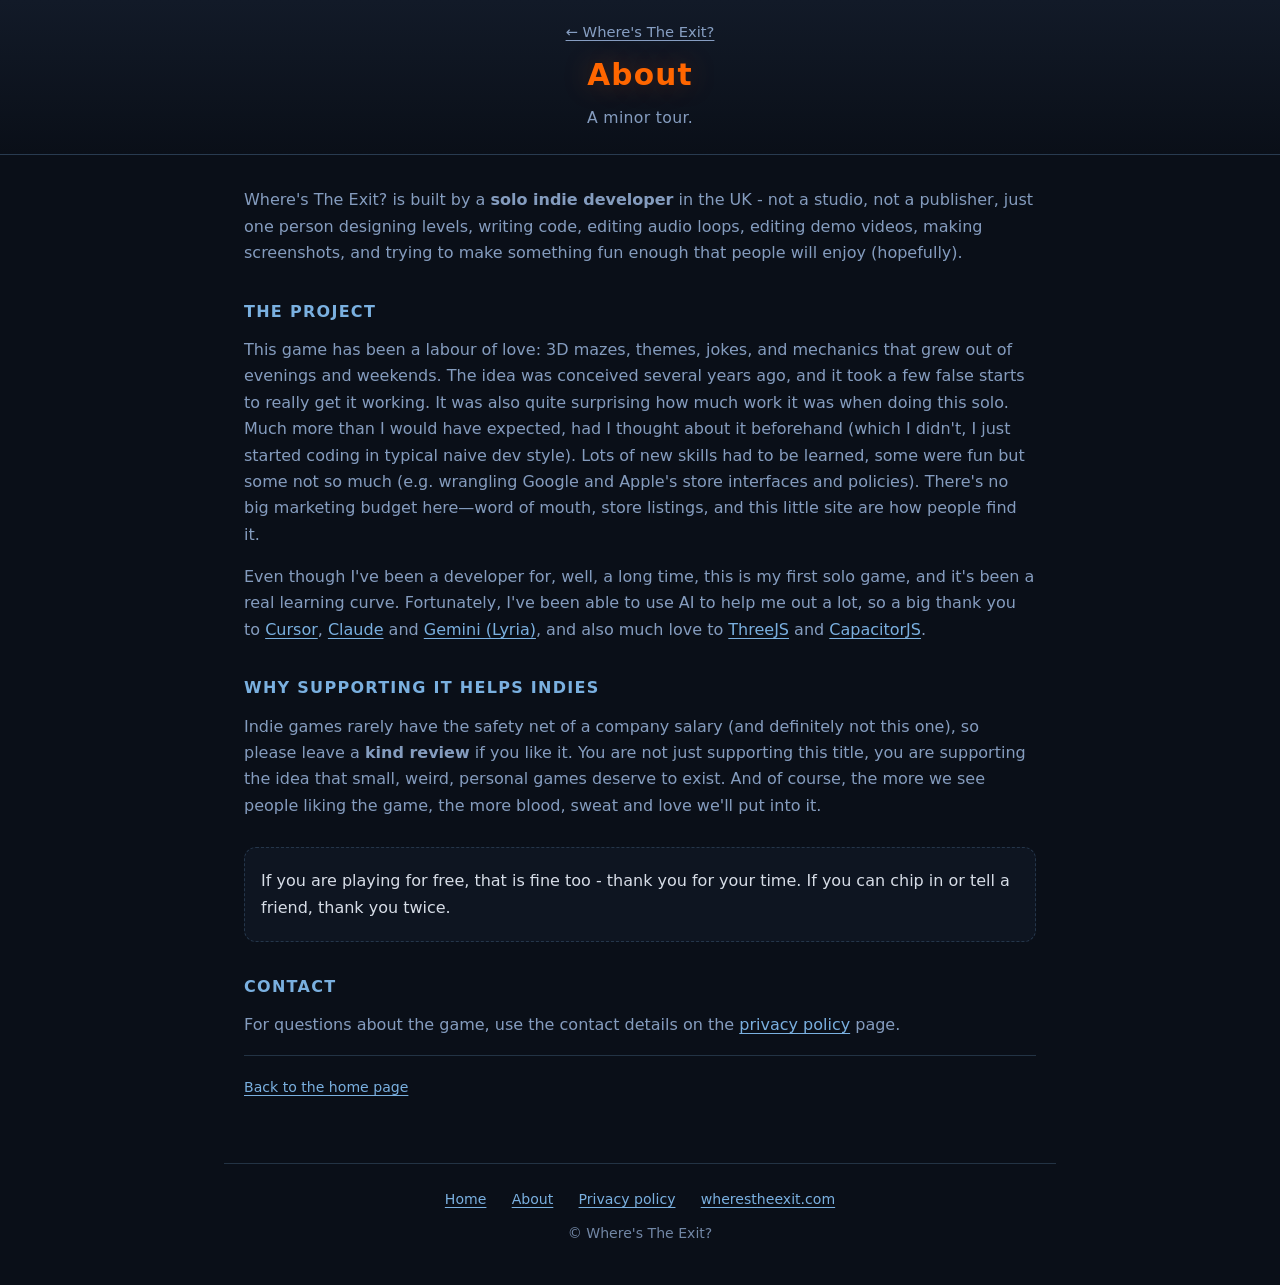
==== about.html @ 0488410e "revisions following switch to ad-supported model" ====
<!DOCTYPE html>
<html lang="en">
<head>
  <meta charset="utf-8">
  <meta name="viewport" content="width=device-width, initial-scale=1">
  <title>About - Where's The Exit?</title>
  <meta name="description" content="About the solo developer behind Where's The Exit? and why supporting small games matters.">
  <meta name="theme-color" content="#0a0f18">
  <link rel="stylesheet" href="assets/css/site.css">
  <link rel="canonical" href="https://wherestheexit.com/about.html">
</head>
<body>
  <a class="skip-link" href="#about-main">Skip to content</a>

  <header class="site-header site-header--compact">
    <p class="site-header__crumb"><a href="index.html">← Where's The Exit?</a></p>
    <h1 class="site-title site-title--compact">About</h1>
    <p class="tagline tagline--compact">A minor tour.</p>
  </header>

  <main id="about-main" class="policy-main">
    <p>
      Where's The Exit? is built by a <strong>solo indie developer</strong> in the UK - not a studio, not a publisher, just one person designing levels,
      writing code, editing audio loops, editing demo videos, making screenshots, and trying to make something fun enough that people will enjoy (hopefully).
    </p>

    <h2>The project</h2>
    <p>
      This game has been a labour of love: 3D mazes, themes, jokes, and mechanics that grew out of evenings and weekends. The idea was conceived several years
      ago, and it took a few false starts to really get it working. It was also quite surprising how much work it was when doing this solo. Much more than I would have
      expected, had I thought about it beforehand (which I didn't, I just started coding in typical naive dev style). Lots of new skills had to
      be learned, some were fun but some not so much (e.g. wrangling Google and Apple's store interfaces and policies).
      There's no big marketing budget here—word of mouth, store listings, and this little site are how people find it.
    </p>
    <p>
      Even though I've been a developer for, well, a long time, this is my first solo game, and it's been a real learning curve. Fortunately, I've
      been able to use AI to help me out a lot, so a big thank you to <a href="https://cursor.com/">Cursor</a>, <a href="https://claude.ai/">Claude</a>
      and <a href="https://gemini.google.com/app">Gemini (Lyria)</a>, and also much love to <a href="https://threejs.org/">ThreeJS</a> and
      <a href="https://capacitorjs.com/">CapacitorJS</a>.
    </p>

    <h2>Why supporting it helps indies</h2>
    <p>
      Indie games rarely have the safety net of a company salary (and definitely not this one), so please leave a <strong>kind review</strong> if you like it.
      You are not just supporting this title, you are supporting the idea that small, weird, personal games deserve to exist. And of course, the more we see people
      liking the game, the more blood, sweat and love we'll put into it.
    </p>

    <section class="extension about-callout" aria-label="Thank you">
      <p>
        If you are playing for free, that is fine too - thank you for your time. If you can chip in or tell a friend, thank you twice.
      </p>
    </section>

    <h2>Contact</h2>
    <p>
      For questions about the game, use the contact details on the <a href="privacypolicy-app.html">privacy policy</a> page.
    </p>
    <p class="policy-meta">
      <a href="index.html">Back to the home page</a>
    </p>
  </main>

  <footer class="site-footer">
    <nav aria-label="Footer">
      <a href="index.html">Home</a>
      <a href="about.html">About</a>
      <a href="privacypolicy-app.html">Privacy policy</a>
      <a href="https://wherestheexit.com/" rel="noopener noreferrer">wherestheexit.com</a>
    </nav>
    <p class="copyright">© Where's The Exit?</p>
  </footer>
</body>
</html>
---- assets/css/site.css ----
/* Where's The Exit? — marketing site (wherestheexit.github.io) */

:root {
  --bg: #0a0f18;
  --bg-elev: #121a28;
  --text: #e8eef8;
  --muted: rgba(180, 210, 255, 0.72);
  --accent: #7ab0e0;
  --accent-dim: rgba(122, 176, 224, 0.35);
  --border: rgba(122, 176, 224, 0.22);
  /* Matches in-game exit / center accent */
  --title-orange: #ff6600;
  --max: 52rem;
  --radius: 12px;
}

*,
*::before,
*::after {
  box-sizing: border-box;
}

html {
  scroll-behavior: smooth;
}

body {
  margin: 0;
  font-family: system-ui, -apple-system, "Segoe UI", Roboto, Ubuntu, "Helvetica Neue", Arial, sans-serif;
  font-size: 1.05rem;
  line-height: 1.6;
  color: var(--text);
  background: var(--bg);
  min-height: 100vh;
}

a {
  color: var(--accent);
  text-decoration-thickness: 1px;
  text-underline-offset: 3px;
}

a:hover {
  color: #a8c8f0;
}

a:focus-visible {
  outline: 2px solid var(--title-orange);
  outline-offset: 2px;
  border-radius: 2px;
}

.visually-hidden {
  position: absolute;
  width: 1px;
  height: 1px;
  padding: 0;
  margin: -1px;
  overflow: hidden;
  clip: rect(0, 0, 0, 0);
  white-space: nowrap;
  border: 0;
}

code {
  font-family: ui-monospace, "Cascadia Code", "Source Code Pro", Menlo, Consolas, monospace;
  font-size: 0.88em;
  background: var(--bg-elev);
  padding: 0.12em 0.4em;
  border-radius: 4px;
  border: 1px solid var(--border);
}

.skip-link {
  position: absolute;
  left: -9999px;
  top: 0;
  padding: 0.5rem 1rem;
  background: var(--accent);
  color: var(--bg);
  z-index: 100;
}

.skip-link:focus {
  left: 0.5rem;
  top: 0.5rem;
}

.site-header {
  padding: 1.75rem 1.25rem 2rem;
  text-align: center;
  border-bottom: 1px solid var(--border);
  background: linear-gradient(180deg, var(--bg-elev) 0%, var(--bg) 100%);
}

.site-title {
  margin: 0;
  font-size: clamp(1.75rem, 5vw, 2.35rem);
  font-weight: 700;
  letter-spacing: 0.04em;
  color: var(--title-orange);
  text-shadow: 0 0 28px rgba(255, 102, 0, 0.28);
}

.tagline {
  margin: 0.65rem 0 0;
  font-size: 1.1rem;
  color: var(--muted);
  font-weight: 400;
  letter-spacing: 0.02em;
  max-width: 28em;
  margin-left: auto;
  margin-right: auto;
}

.hero-free {
  margin: 0.85rem 0 0;
  font-size: 1.05rem;
  font-weight: 600;
  color: var(--accent);
  letter-spacing: 0.02em;
}

.store-row {
  margin-top: 1.75rem;
  display: flex;
  flex-wrap: wrap;
  gap: 1rem;
  justify-content: center;
  align-items: stretch;
}

/* App Store / Google Play–style badges, tuned to site palette (dark + blue rim + orange “soon”) */
.store-badge {
  display: inline-flex;
  align-items: center;
  gap: 0.75rem;
  min-height: 52px;
  padding: 0.5rem 1rem 0.5rem 0.65rem;
  border-radius: 10px;
  text-align: left;
  text-decoration: none;
  color: inherit;
  background: linear-gradient(165deg, #1c2434 0%, #101620 55%, #0d121c 100%);
  border: 1px solid rgba(122, 176, 224, 0.38);
  box-shadow:
    0 0 0 1px rgba(0, 0, 0, 0.35),
    0 4px 20px rgba(0, 0, 0, 0.35),
    inset 0 1px 0 rgba(255, 255, 255, 0.04);
  transition: border-color 0.2s, box-shadow 0.2s, transform 0.15s;
}

a.store-badge:hover {
  border-color: rgba(122, 176, 224, 0.65);
  box-shadow:
    0 0 0 1px rgba(255, 102, 0, 0.15),
    0 6px 28px rgba(0, 0, 0, 0.4),
    inset 0 1px 0 rgba(255, 255, 255, 0.06);
}

.store-badge__mark {
  flex-shrink: 0;
  display: block;
  object-fit: contain;
  filter: drop-shadow(0 1px 2px rgba(0, 0, 0, 0.45));
}

.store-badge--google .store-badge__mark {
  width: 40px;
  height: 40px;
}

.store-badge--apple .store-badge__mark {
  width: 34px;
  height: 42px;
}

.store-badge__copy {
  display: flex;
  flex-direction: column;
  align-items: flex-start;
  gap: 0.06rem;
  line-height: 1.15;
  min-width: 0;
}

.store-badge__kicker {
  font-size: 0.58rem;
  font-weight: 750;
  letter-spacing: 0.16em;
  text-transform: uppercase;
  color: var(--title-orange);
  text-shadow: 0 0 12px rgba(255, 102, 0, 0.35);
}

.store-badge__line {
  font-size: 0.68rem;
  font-weight: 500;
  letter-spacing: 0.02em;
  color: rgba(232, 238, 248, 0.72);
}

.store-badge__line--caps {
  font-size: 0.62rem;
  letter-spacing: 0.1em;
  font-weight: 600;
}

.store-badge__name {
  font-size: 1.05rem;
  font-weight: 650;
  letter-spacing: -0.02em;
  color: #f2f5fb;
}

.store-badge--soon {
  cursor: default;
  pointer-events: none;
  opacity: 0.92;
}

main {
  max-width: var(--max);
  margin: 0 auto;
  padding: 2.25rem 1.25rem 3rem;
}

.section {
  margin-bottom: 2.75rem;
}

.section:last-of-type {
  margin-bottom: 0;
}

.section h2 {
  margin: 0 0 1rem;
  font-size: 1.15rem;
  font-weight: 650;
  letter-spacing: 0.12em;
  text-transform: uppercase;
  color: var(--accent);
}

.lead {
  margin: 0;
  font-size: 1.12rem;
  color: var(--muted);
}

.lead--tight-after {
  margin-bottom: 1rem;
}

.feature-list {
  margin: 1rem 0 0;
  padding-left: 1.2rem;
  color: var(--muted);
}

.feature-list li {
  margin-bottom: 0.5rem;
}

.feature-list li:last-child {
  margin-bottom: 0;
}

.shot-grid {
  display: grid;
  grid-template-columns: 1fr;
  gap: 1.1rem;
}

@media (min-width: 640px) {
  .shot-grid {
    grid-template-columns: repeat(2, 1fr);
  }
}

.figure-shot {
  margin: 0;
  border-radius: var(--radius);
  overflow: hidden;
  border: 1px solid var(--border);
  background: var(--bg-elev);
}

.figure-shot img {
  display: block;
  width: 100%;
  height: auto;
  aspect-ratio: 4 / 3;
  object-fit: cover;
}

.figure-shot figcaption {
  padding: 0.5rem 0.75rem 0.65rem;
  font-size: 0.8rem;
  letter-spacing: 0.04em;
  color: var(--muted);
  border-top: 1px solid var(--border);
}

.video-shell {
  position: relative;
  border-radius: var(--radius);
  overflow: hidden;
  border: 1px solid var(--border);
  background: var(--bg-elev);
  aspect-ratio: 16 / 9;
}

.video-shell--hero {
  width: min(100%, 560px);
  margin: 1.25rem auto 0;
  box-shadow: 0 8px 36px rgba(0, 0, 0, 0.35);
  aspect-ratio: 50 / 67;
}

.video-shell--hero .video-embed {
  position: absolute;
  inset: 0;
  width: 100%;
  height: 100%;
  max-height: none;
  object-fit: contain;
  background: #071018;
}

.video-shell iframe {
  position: absolute;
  inset: 0;
  width: 100%;
  height: 100%;
  border: 0;
}

.video-embed {
  border: 0;
}

/* Non-hero video blocks keep classic 16:9 fill behavior. */
.video-shell:not(.video-shell--hero) .video-embed {
  position: absolute;
  inset: 0;
  width: 100%;
  height: 100%;
  object-fit: cover;
}

/* Keep fullscreen from inheriting cropped fit behavior on some browsers. */
.video-shell--hero .video-embed:fullscreen,
.video-shell--hero .video-embed:-webkit-full-screen {
  object-fit: contain !important;
  width: 100vw;
  height: 100vh;
  background: #000;
}

.video-placeholder {
  position: absolute;
  inset: 0;
  display: flex;
  align-items: center;
  justify-content: center;
  padding: 1.5rem;
  text-align: center;
  color: var(--muted);
  font-size: 0.95rem;
}

.extension {
  padding: 1.25rem 1rem;
  border-radius: var(--radius);
  border: 1px dashed var(--border);
  background: rgba(18, 26, 40, 0.6);
}

.extension h2 {
  margin-bottom: 0.65rem;
}

.extension p {
  margin: 0;
  font-size: 0.95rem;
  color: var(--muted);
}

.site-footer {
  max-width: var(--max);
  margin: 0 auto;
  padding: 1.5rem 1.25rem 2.5rem;
  border-top: 1px solid var(--border);
  font-size: 0.88rem;
  color: var(--muted);
  text-align: center;
}

.site-footer nav {
  margin-bottom: 0.75rem;
}

.site-footer a {
  margin: 0 0.65rem;
}

.copyright {
  margin: 0;
  opacity: 0.85;
}

/* Privacy policy & compact header */
.site-header--compact {
  padding: 1.25rem 1.25rem 1.5rem;
}

.site-header__crumb {
  margin: 0 0 0.5rem;
  font-size: 0.92rem;
  text-align: center;
}

.site-header__crumb a {
  color: var(--muted);
}

.site-title--compact {
  font-size: clamp(1.35rem, 4vw, 1.85rem);
}

.tagline--compact {
  margin-top: 0.4rem;
  font-size: 0.98rem;
}

.policy-main {
  max-width: var(--max);
  margin: 0 auto;
  padding: 2rem 1.25rem 3rem;
  font-size: 1rem;
  line-height: 1.65;
  color: var(--muted);
}

.policy-main h2 {
  margin: 2rem 0 0.75rem;
  font-size: 1rem;
  font-weight: 650;
  letter-spacing: 0.08em;
  text-transform: uppercase;
  color: var(--accent);
}

.policy-main p {
  margin: 0 0 1rem;
}

.policy-main ul {
  margin: 0 0 1rem;
  padding-left: 1.25rem;
}

.policy-main li {
  margin-bottom: 0.35rem;
}

.policy-main li:last-child {
  margin-bottom: 0;
}

.policy-meta {
  margin: 2rem 0 0;
  padding-top: 1.25rem;
  border-top: 1px solid var(--border);
  font-size: 0.88rem;
  color: var(--muted);
}

.about-callout {
  margin: 1.75rem 0;
}

.about-callout p {
  margin: 0;
  font-size: 1rem;
  color: var(--text);
  opacity: 0.92;
}
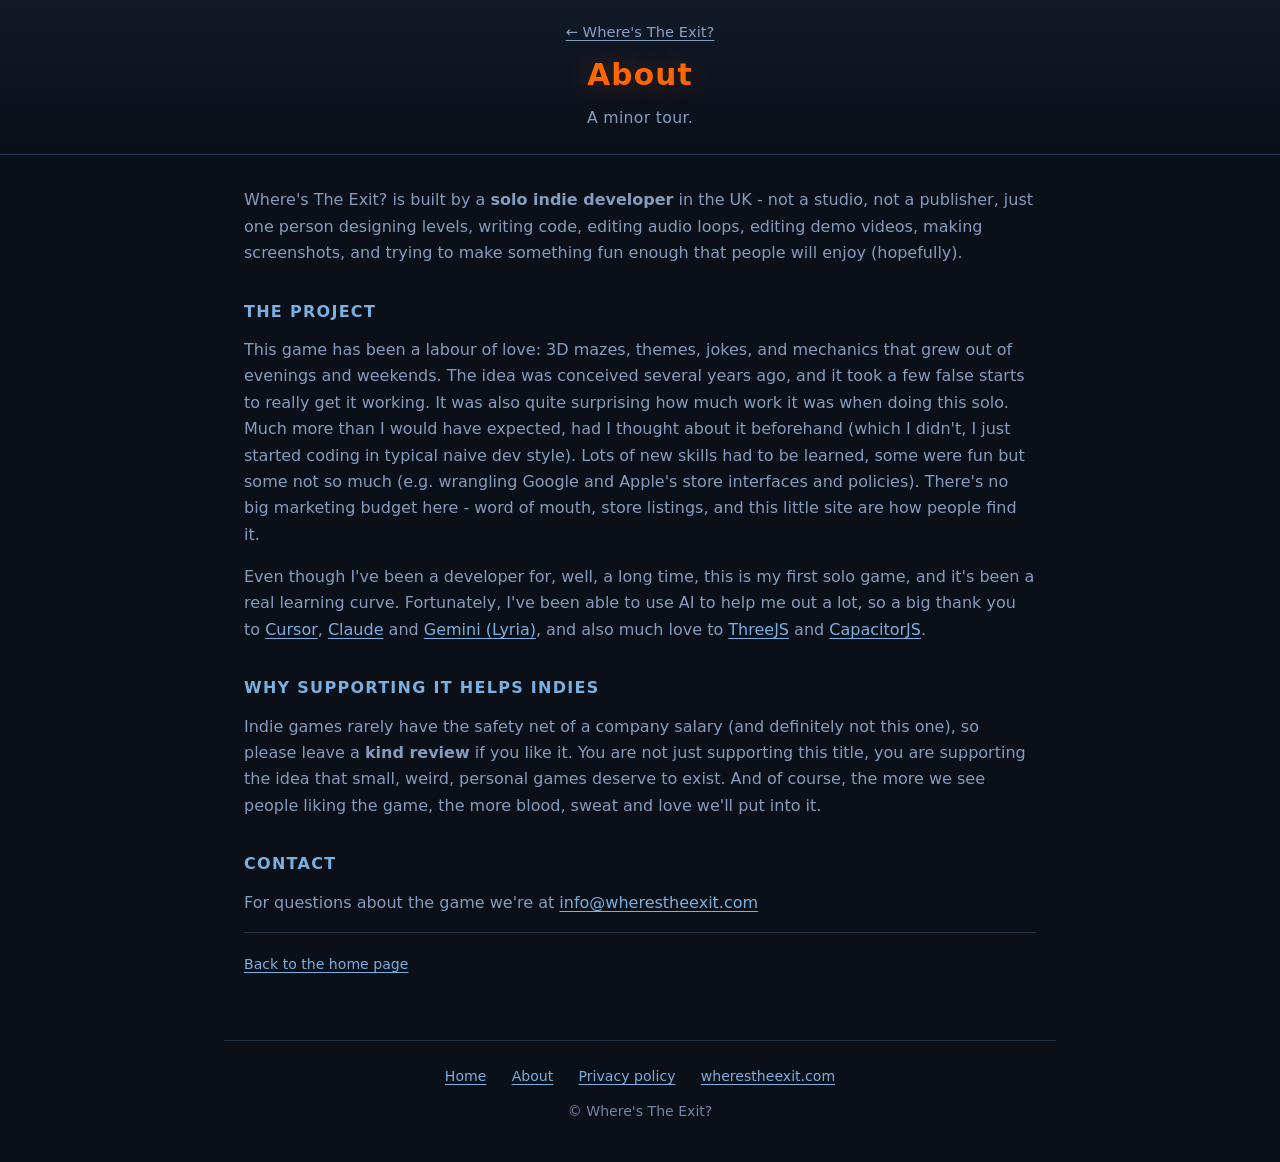
==== commit 02f1cecb: "contact details" ====
--- a/about.html
+++ b/about.html
@@ -30,7 +30,7 @@
       ago, and it took a few false starts to really get it working. It was also quite surprising how much work it was when doing this solo. Much more than I would have
       expected, had I thought about it beforehand (which I didn't, I just started coding in typical naive dev style). Lots of new skills had to
       be learned, some were fun but some not so much (e.g. wrangling Google and Apple's store interfaces and policies).
-      There's no big marketing budget here—word of mouth, store listings, and this little site are how people find it.
+      There's no big marketing budget here - word of mouth, store listings, and this little site are how people find it.
     </p>
     <p>
       Even though I've been a developer for, well, a long time, this is my first solo game, and it's been a real learning curve. Fortunately, I've
@@ -46,15 +46,9 @@
       liking the game, the more blood, sweat and love we'll put into it.
     </p>
 
-    <section class="extension about-callout" aria-label="Thank you">
-      <p>
-        If you are playing for free, that is fine too - thank you for your time. If you can chip in or tell a friend, thank you twice.
-      </p>
-    </section>
-
     <h2>Contact</h2>
     <p>
-      For questions about the game, use the contact details on the <a href="privacypolicy-app.html">privacy policy</a> page.
+      For questions about the game we're at <a href="mailto:info@wherestheexit.com">info@wherestheexit.com</a>
     </p>
     <p class="policy-meta">
       <a href="index.html">Back to the home page</a>
